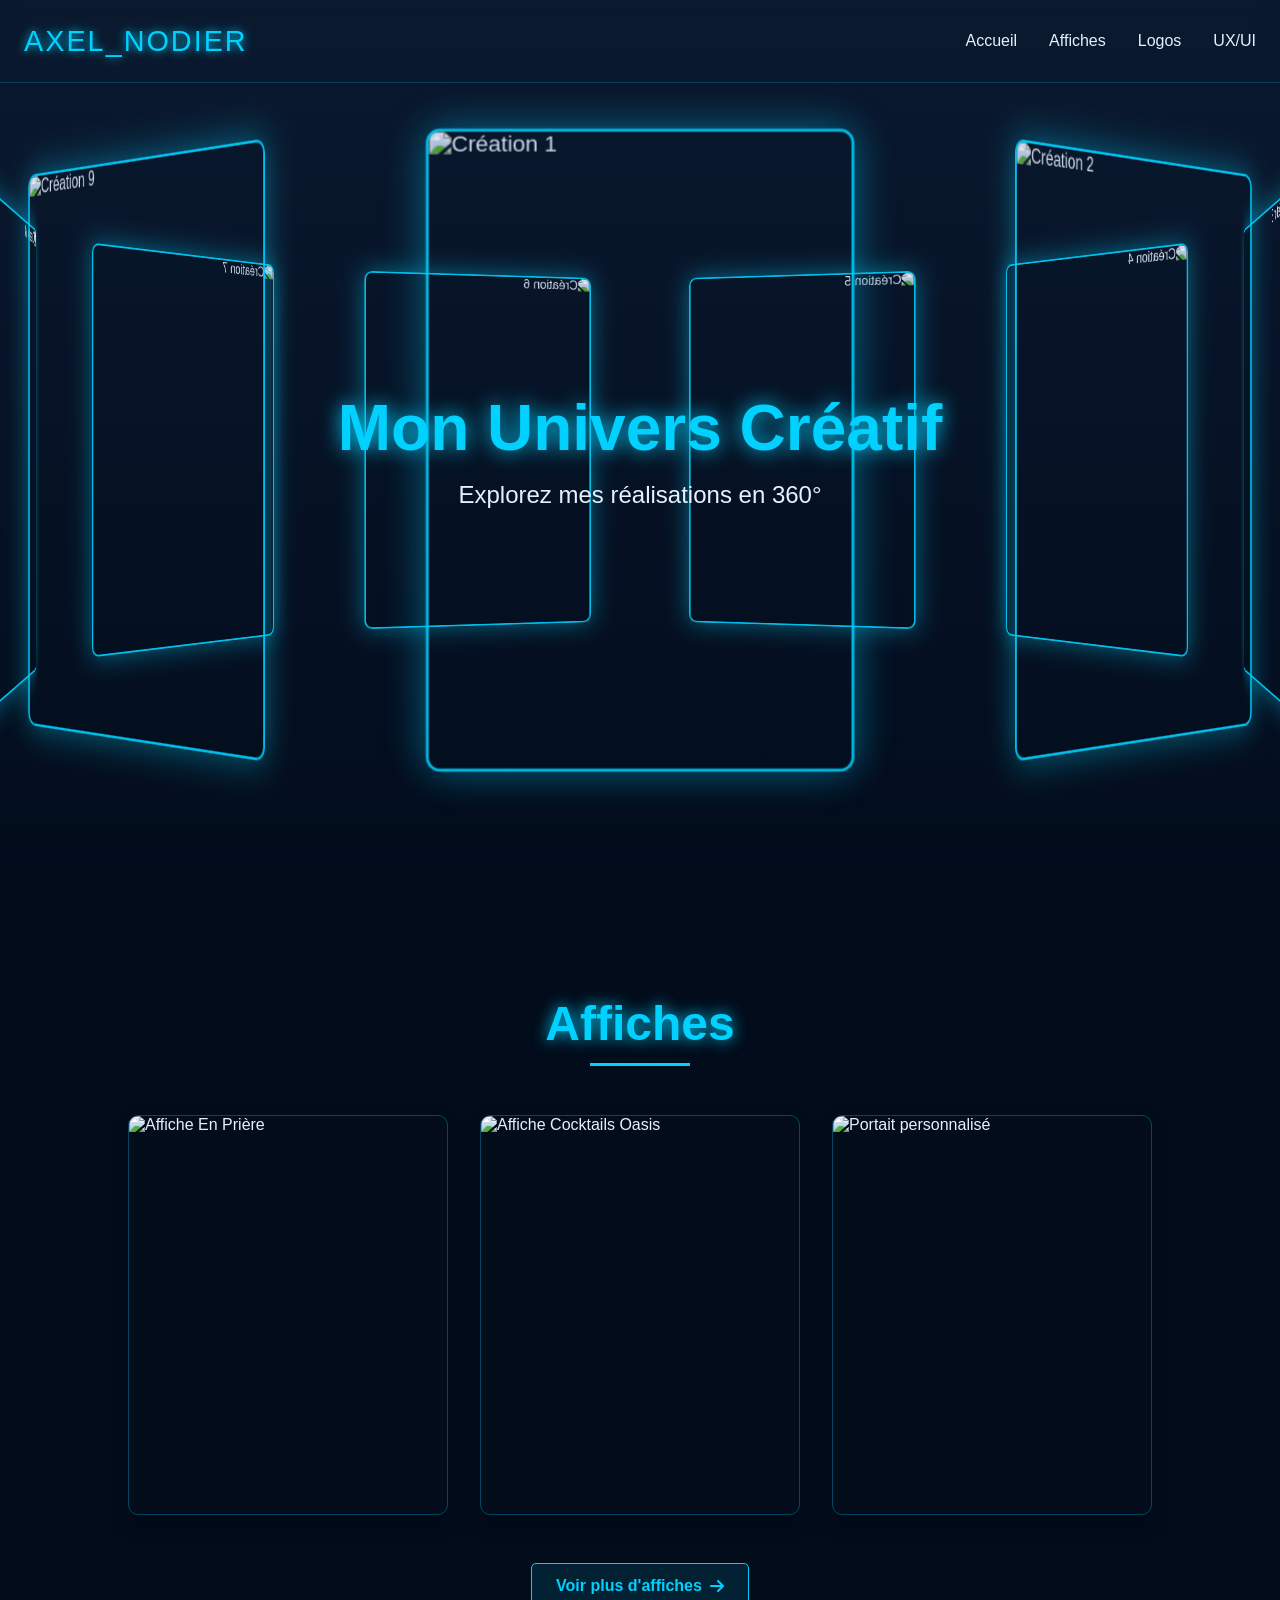
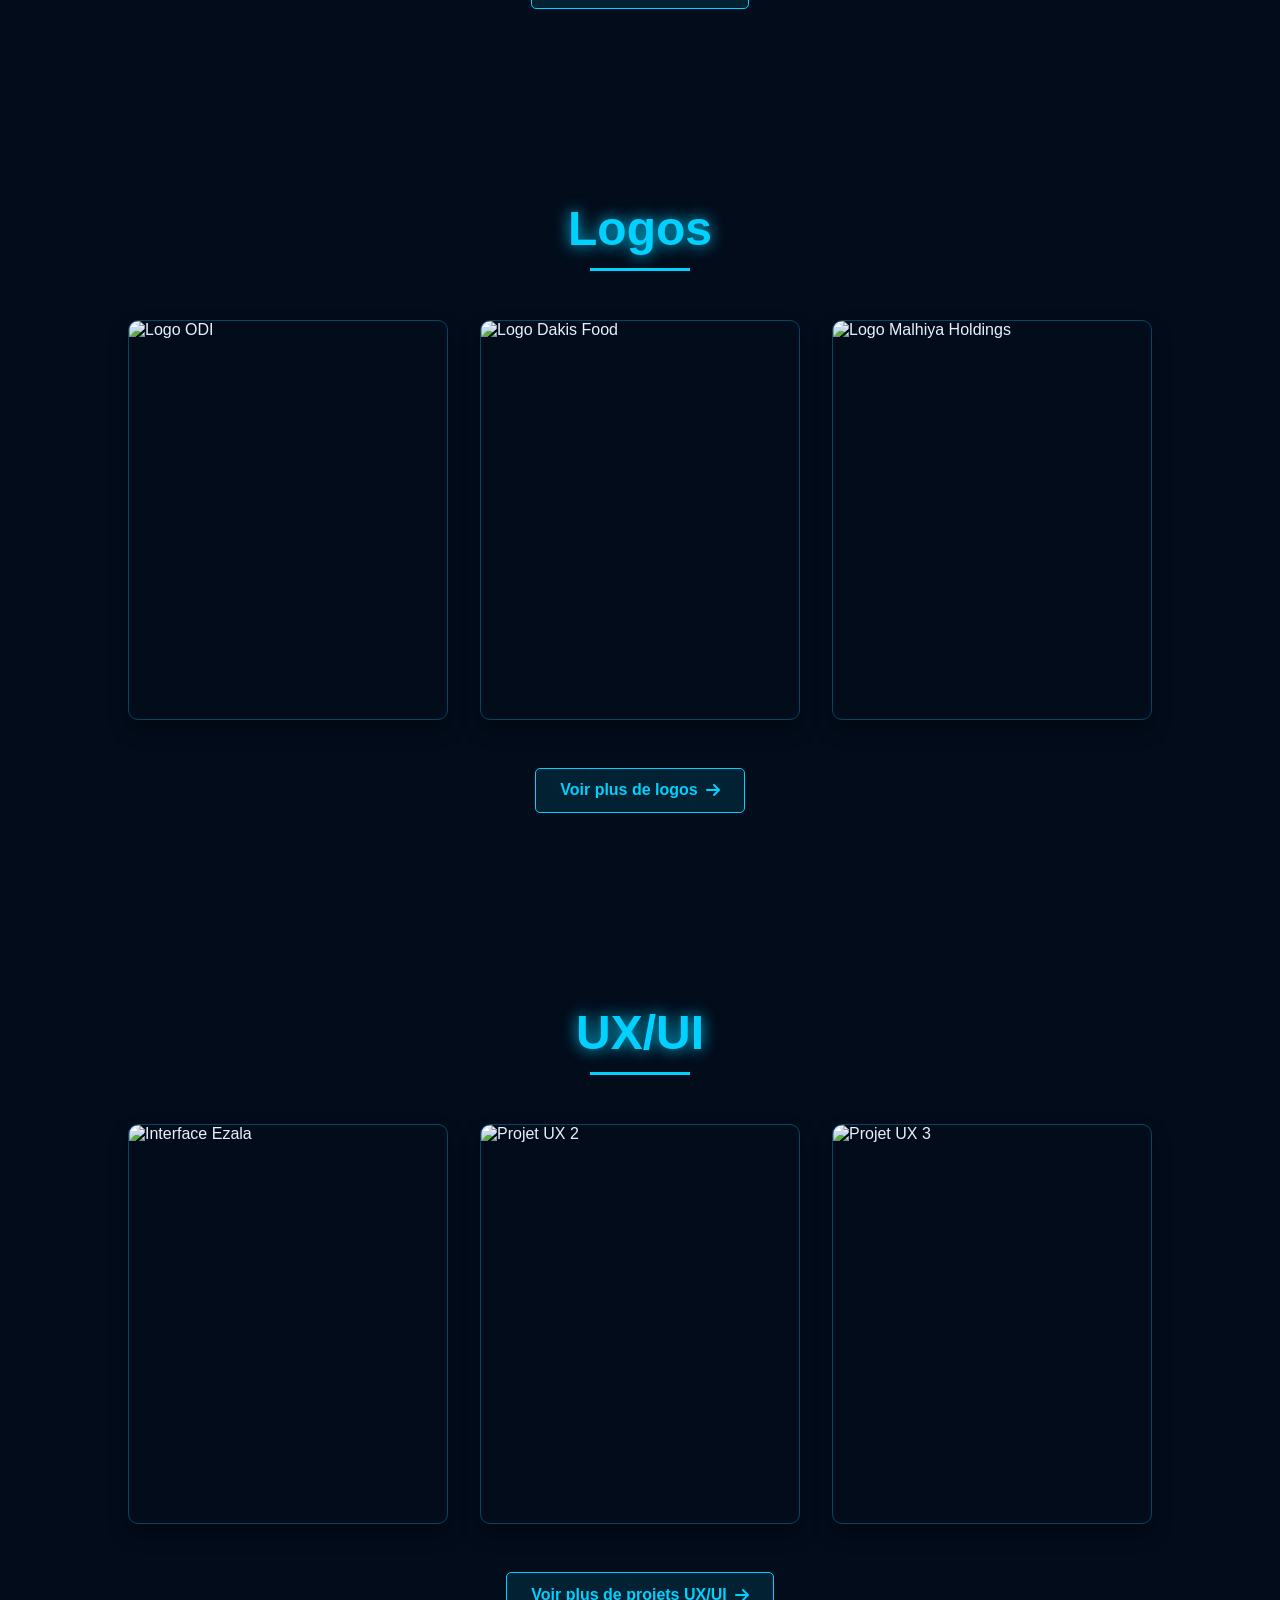
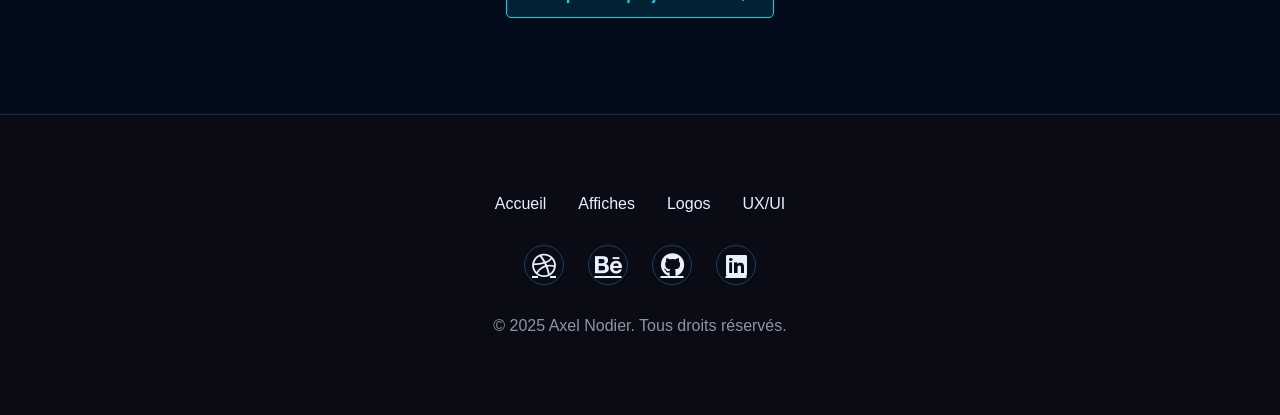
==== decouverte.html @ 6ff3a8cb "Initial commit" ====
<!DOCTYPE html>
<html lang="fr">
<head>
    <meta charset="UTF-8">
    <meta name="viewport" content="width=device-width, initial-scale=1.0">
    <title>Découverte | Axel Nodier - Designer & Développeur Web</title>
    <link rel="stylesheet" href="https://cdnjs.cloudflare.com/ajax/libs/font-awesome/6.4.0/css/all.min.css">
    <style>
        :root {
            --deep-blue: #0a192f;
            --neon-blue: #00d1ff;
            --dark-bg: #020c1b;
            --text-light: #e6f1ff;
            --accent-black: #0b0b15;
            --transition: all 0.5s cubic-bezier(0.25, 0.8, 0.3, 1);
        }

        @font-face {
            font-family: 'Cyber';
            src: url('https://fonts.cdnfonts.com/css/cyberpunk') format('woff2');
        }

        * {
            margin: 0;
            padding: 0;
            box-sizing: border-box;
        }

        body {
            font-family: 'Montserrat', sans-serif;
            background-color: var(--dark-bg);
            color: var(--text-light);
            overflow-x: hidden;
        }

        #tel{
            display: none;
        }



        /* Animations */
        @keyframes float {
            0%, 100% { transform: translateY(0); }
            50% { transform: translateY(-20px); }
        }

        @keyframes pulse {
            0%, 100% { opacity: 0.8; }
            50% { opacity: 1; }
        }

        @keyframes glitch {
            0% { text-shadow: 2px 0 var(--neon-blue); }
            25% { text-shadow: -2px 0 #ff00ff; }
            50% { text-shadow: 2px 0 #00ffcc; }
            75% { text-shadow: -2px 0 #ff9900; }
            100% { text-shadow: 2px 0 var(--neon-blue); }
        }

        @keyframes rotate {
            from { transform: rotateY(0deg); }
            to { transform: rotateY(360deg); }
        }

        /* Header */
        header {
            position: fixed;
            top: 0;
            width: 100%;
            padding: 1.5rem;
            display: flex;
            justify-content: space-between;
            align-items: center;
            z-index: 1000;
            background: rgba(10, 25, 47, 0.8);
            backdrop-filter: blur(10px);
            border-bottom: 1px solid rgba(0, 209, 255, 0.2);
        }

        .logo {
            font-family: 'Cyber', sans-serif;
            font-size: 1.8rem;
            color: var(--neon-blue);
            text-shadow: 0 0 10px var(--neon-blue);
            letter-spacing: 2px;
        }

        .nav-links {
            display: flex;
            gap: 2rem;
        }

        .nav-links a {
            color: var(--text-light);
            text-decoration: none;
            font-weight: 500;
            position: relative;
            padding: 0.5rem 0;
        }

        .nav-links a::after {
            content: '';
            position: absolute;
            bottom: 0;
            left: 0;
            width: 0;
            height: 2px;
            background: var(--neon-blue);
            transition: var(--transition);
        }

        .nav-links a:hover::after {
            width: 100%;
        }

        /* Carrousel 360° amélioré */
        .carousel-360 {
            height: 100vh;
            display: flex;
            justify-content: center;
            align-items: center;
            position: relative;
            overflow: hidden;
            perspective: 2000px;
            background: linear-gradient(to bottom, var(--deep-blue), var(--dark-bg));
        }

        .carousel-container {
            width: 100%;
            height: 100%;
            position: absolute;
            transform-style: preserve-3d;
            animation: rotate 40s infinite linear;
        }

        .carousel-item {
            position: absolute;
            width: 300px;
            height: 450px;
            left: 50%;
            top: 50%;
            transform: translate(-50%, -50%) rotateY(var(--angle)) translateZ(600px);
            transition: all 0.5s ease;
            border: 2px solid var(--neon-blue);
            box-shadow: 0 0 30px rgba(0, 209, 255, 0.5);
            border-radius: 10px;
            overflow: hidden;
            opacity: 0.9;
            cursor: pointer;
        }

        .carousel-item:hover {
            opacity: 1;
            box-shadow: 0 0 50px var(--neon-blue);
            transform: translate(-50%, -50%) rotateY(var(--angle)) translateZ(600px) scale(1.05);
        }

        .carousel-item img {
            width: 100%;
            height: 100%;
            object-fit: cover;
            transition: var(--transition);
        }

        .carousel-overlay {
            position: absolute;
            top: 50%;
            left: 50%;
            transform: translate(-50%, -50%);
            text-align: center;
            z-index: 2;
            pointer-events: none;
        }

        .carousel-overlay h1 {
            font-size: 4rem;
            margin-bottom: 1rem;
            font-family: 'Cyber', sans-serif;
            color: var(--neon-blue);
            text-shadow: 0 0 20px var(--neon-blue);
            animation: glitch 5s infinite;
        }

        .carousel-overlay p {
            font-size: 1.5rem;
            color: var(--text-light);
        }

        /* Modal */
        .modal {
            display: none;
            position: fixed;
            z-index: 2000;
            left: 0;
            top: 0;
            width: 100%;
            height: 100%;
            background-color: rgba(0, 0, 0, 0.9);
            backdrop-filter: blur(10px);
            overflow: auto;
            opacity: 0;
            transition: opacity 0.3s ease;
        }

        .modal.show {
            display: flex;
            opacity: 1;
        }

        .modal-content {
            display: flex;
            width: 90%;
            max-width: 1200px;
            margin: auto;
            background: var(--deep-blue);
            border-radius: 10px;
            overflow: hidden;
            border: 1px solid var(--neon-blue);
            box-shadow: 0 0 30px rgba(0, 209, 255, 0.3);
            position: relative;
        }

        .close {
            position: absolute;
            top: 15px;
            right: 15px;
            color: var(--text-light);
            font-size: 2rem;
            font-weight: bold;
            cursor: pointer;
            transition: var(--transition);
            z-index: 3;
        }

        .close:hover {
            color: var(--neon-blue);
            transform: rotate(90deg);
        }

        .modal-grid {
            display: grid;
            grid-template-columns: 1.5fr 1fr;
            width: 100%;
        }

        .image-column {
            display: flex;
            align-items: center;
            justify-content: center;
            padding: 2rem;
            background: rgba(10, 25, 47, 0.7);
        }

        .modal-image {
            max-width: 100%;
            max-height: 80vh;
            object-fit: contain;
            border-radius: 5px;
            box-shadow: 0 0 20px rgba(0, 0, 0, 0.5);
        }

        .details-column {
            padding: 3rem;
            background: var(--accent-black);
            display: flex;
            flex-direction: column;
            justify-content: space-between;
        }

        .modal-title {
            font-size: 2rem;
            margin-bottom: 1rem;
            color: var(--neon-blue);
            font-family: 'Cyber', sans-serif;
        }

        .modal-category {
            display: inline-block;
            padding: 0.3rem 0.8rem;
            background: rgba(0, 209, 255, 0.2);
            border-radius: 20px;
            font-size: 0.9rem;
            margin-bottom: 1.5rem;
        }

        .modal-description {
            margin-bottom: 2rem;
            line-height: 1.6;
            color: rgba(230, 241, 255, 0.8);
        }

        .modal-cta {
            display: flex;
            flex-direction: column;
            gap: 1rem;
        }

        .cta-button {
            display: flex;
            align-items: center;
            justify-content: center;
            padding: 0.8rem 1.5rem;
            border-radius: 5px;
            font-weight: 600;
            text-decoration: none;
            transition: var(--transition);
            gap: 0.5rem;
        }

        .cta-whatsapp {
            background: #25D366;
            color: white;
        }

        .cta-whatsapp:hover {
            background: #128C7E;
            transform: translateY(-3px);
            box-shadow: 0 5px 15px rgba(37, 211, 102, 0.3);
        }

        .cta-mail {
            background: var(--neon-blue);
            color: var(--dark-bg);
        }

        .cta-mail:hover {
            background: #00a8cc;
            transform: translateY(-3px);
            box-shadow: 0 5px 15px rgba(0, 209, 255, 0.3);
        }

        .cta-devis {
            background: transparent;
            color: var(--neon-blue);
            border: 2px solid var(--neon-blue);
        }

        .cta-devis:hover {
            background: rgba(0, 209, 255, 0.1);
            transform: translateY(-3px);
            box-shadow: 0 5px 15px rgba(0, 209, 255, 0.2);
        }

        /* Sections galerie améliorées */
        .gallery-section {
            padding: 6rem 10%;
            position: relative;
            overflow: hidden;
        }

        .section-title {
            font-size: 3rem;
            margin-bottom: 4rem;
            text-align: center;
            font-family: 'Cyber', sans-serif;
            color: var(--neon-blue);
            text-shadow: 0 0 15px var(--neon-blue);
            position: relative;
        }

        .section-title::after {
            content: '';
            position: absolute;
            bottom: -15px;
            left: 50%;
            transform: translateX(-50%);
            width: 100px;
            height: 3px;
            background: var(--neon-blue);
        }

        .gallery-grid {
            display: grid;
            grid-template-columns: repeat(auto-fit, minmax(300px, 1fr));
            gap: 2rem;
            max-width: 1400px;
            margin: 0 auto;
        }

        .gallery-item {
            position: relative;
            height: 400px;
            border-radius: 10px;
            overflow: hidden;
            border: 1px solid rgba(0, 209, 255, 0.3);
            transition: var(--transition);
            box-shadow: 0 10px 20px rgba(0, 0, 0, 0.3);
            cursor: pointer;
        }

        .gallery-item:hover {
            transform: translateY(-10px);
            box-shadow: 0 20px 40px rgba(0, 209, 255, 0.3);
            border-color: var(--neon-blue);
        }

        .gallery-img {
            width: 100%;
            height: 100%;
            object-fit: cover;
            transition: var(--transition);
        }

        .gallery-item:hover .gallery-img {
            transform: scale(1.05);
        }

        .gallery-overlay {
            position: absolute;
            bottom: 0;
            left: 0;
            width: 100%;
            padding: 2rem;
            background: linear-gradient(to top, rgba(0, 0, 0, 0.9), transparent);
            transform: translateY(100%);
            transition: var(--transition);
        }

        .gallery-item:hover .gallery-overlay {
            transform: translateY(0);
        }

        .gallery-title {
            font-size: 1.5rem;
            margin-bottom: 0.5rem;
            color: var(--neon-blue);
        }

        .gallery-category {
            color: var(--text-light);
            opacity: 0.8;
            font-size: 0.9rem;
        }

        .see-more {
            display: block;
            text-align: center;
            margin-top: 3rem;
        }

        .see-more-link {
            display: inline-flex;
            align-items: center;
            gap: 0.5rem;
            padding: 0.8rem 1.5rem;
            background: rgba(0, 209, 255, 0.1);
            color: var(--neon-blue);
            border: 1px solid var(--neon-blue);
            border-radius: 5px;
            text-decoration: none;
            font-weight: 600;
            transition: var(--transition);
        }

        .see-more-link:hover {
            background: rgba(0, 209, 255, 0.2);
            transform: translateY(-3px);
            box-shadow: 0 5px 15px rgba(0, 209, 255, 0.2);
        }

        /* Effet de particules sur les cartes */
        .gallery-item::after {
            content: '';
            position: absolute;
            top: 0;
            left: 0;
            width: 100%;
            height: 100%;
            background: radial-gradient(circle at var(--x) var(--y), 
                      rgba(0, 209, 255, 0.1) 0%, transparent 30%);
            pointer-events: none;
            opacity: 0;
            transition: opacity 0.3s;
        }

        .gallery-item:hover::after {
            opacity: 1;
        }

        /* Footer */
        footer {
            padding: 5rem 10%;
            background: var(--accent-black);
            position: relative;
            border-top: 1px solid rgba(0, 209, 255, 0.2);
            overflow: hidden;
            text-align: center;
        }

        .footer-links {
            display: flex;
            justify-content: center;
            gap: 2rem;
            margin-bottom: 2rem;
        }

        .footer-links a {
            color: var(--text-light);
            text-decoration: none;
            transition: var(--transition);
            position: relative;
        }

        .footer-links a::after {
            content: '';
            position: absolute;
            bottom: -5px;
            left: 0;
            width: 0;
            height: 2px;
            background: var(--neon-blue);
            transition: var(--transition);
        }

        .footer-links a:hover::after {
            width: 100%;
        }

        .social-links {
            display: flex;
            justify-content: center;
            gap: 1.5rem;
            margin: 2rem 0;
        }

        .social-links a {
            color: var(--text-light);
            font-size: 1.5rem;
            transition: var(--transition);
            width: 40px;
            height: 40px;
            border-radius: 50%;
            display: flex;
            align-items: center;
            justify-content: center;
            border: 1px solid rgba(0, 209, 255, 0.3);
        }

        .social-links a:hover {
            color: var(--neon-blue);
            transform: translateY(-5px);
            border-color: var(--neon-blue);
            box-shadow: 0 0 15px rgba(0, 209, 255, 0.3);
        }

        .copyright {
            margin-top: 2rem;
            color: rgba(230, 241, 255, 0.6);
        }

        /* Effet de balayage sur le footer */
        footer::before {
            content: '';
            position: absolute;
            top: 0;
            left: 0;
            width: 100%;
            height: 100%;
            background: linear-gradient(
                135deg,
                transparent 0%,
                rgba(0, 209, 255, 0.03) 50%,
                transparent 100%
            );
            transform: translateX(-100%);
            transition: transform 0.6s ease;
            z-index: -1;
        }

        footer:hover::before {
            transform: translateX(100%);
        }

        /* Responsive */
        @media (max-width: 1024px) {
            .carousel-item {
                width: 250px;
                height: 375px;
                transform: translate(-50%, -50%) rotateY(var(--angle)) translateZ(400px);
            }

            .carousel-overlay h1 {
                font-size: 3rem;
            }

            .modal-grid {
                grid-template-columns: 1fr;
            }

            .details-column {
                padding: 2rem;
            }
        }

        @media (max-width: 768px) {
            .carousel-item {
                width: 200px;
                height: 300px;
                transform: translate(-50%, -50%) rotateY(var(--angle)) translateZ(300px);
            }

            .carousel-overlay h1 {
                font-size: 2rem;
            }

            .carousel-overlay p {
                font-size: 1rem;
            }

            .section-title {
                font-size: 2rem;
            }

            .gallery-grid {
                grid-template-columns: 1fr;
            }

            .nav-links {
                display: none;
            }

            .modal-content {
                width: 95%;
            }
        }

        @media only screen and (max-width:768px) {
            #tel{
                display: block;
                opacity: 1;
            }

            #tel header {
            position: fixed;
            top: 0;
            width: 100%;
            padding: 1.5rem;
            display: flex;
            justify-content: space-between;
            align-items: center;
            z-index: 1000;
            background: rgba(10, 25, 47, 0.8);
            backdrop-filter: blur(10px);
            border-bottom: 1px solid rgba(0, 209, 255, 0.2);

        }

        #header-logo a {
            font-family: 'Alta', sans-serif;
            font-size: 1.8rem;
            font-weight: bold;
            color: var(--color-gold);
            text-decoration: none;
            letter-spacing: 2px;
            position: relative;
        }

        #header-logo a::after {
            content: '';
            position: absolute;
            bottom: -5px;
            left: 0;
            width: 100%;
            height: 2px;
            background: var(--deep-blue);
            transform: scaleX(0);
            transform-origin: right;
            transition: transform 0.4s ease;
        }

        #header-logo a:hover::after {
            transform: scaleX(1);
            transform-origin: left;
        }

            .menu-btn {
            width: 40px;
            height: 40px;
            display: flex;
            flex-direction: column;
            justify-content: center;
            align-items: center;
            gap: 6px;
            cursor: pointer;
            z-index: 1001;
        }

        .menu-line {
            width: 25px;
            height: 3px;
            background: white;
            transition: var(--transitionB);
        }

        .menu-btn.active .menu-line:nth-child(1) {
            transform: translateY(9px) rotate(45deg);
        }

        .menu-btn.active .menu-line:nth-child(2) {
            opacity: 0;
        }

        .menu-btn.active .menu-line:nth-child(3) {
            transform: translateY(-9px) rotate(-45deg);
        }

        /* Menu mobile */
        .mobile-menu {
            position: fixed;
            top: 0;
            left: 0;
            width: 100%;
            height: 100vh;
            background: rgba(0, 0, 0, 0.95);
            z-index: 999;
            display: flex;
            flex-direction: column;
            justify-content: center;
            margin-top: -50px;
            align-items: center;
            gap: 2rem;
            clip-path: circle(0% at 90% 5%);
            transition: clip-path 1s ease-in-out;
        }

        .mobile-menu.open {
            clip-path: circle(150% at 90% 5%);
        }

        .mobile-menu a {
            color: var(--neon-blue);
            text-decoration: none;
            font-size: 1.4rem;
            position: relative;
            padding: 0.5rem 1rem;
            transition: var(--transitionB);
        }

        .mobile-menu a::before {
            content: '';
            position: absolute;
            bottom: 0;
            left: 0;
            width: 0;
            height: 2px;
            background: var(--neon-blue);
            transition: var(--transitionB);
        }

        .mobile-menu a:hover::before {
            width: 100%;
        }

        .mobile-menu a:hover{
            border-bottom: var(--neon-blue);
            padding-bottom: 10px;
        }


        #one{
                display: none;
        }


        }
    </style>
</head>
<body>
    <!-- Header -->
    <header id="one">
        <div class="logo">AXEL_NODIER</div>
        <nav class="nav-links">
            <a href="./index.html">Accueil</a>
            <a href="./pages/affiche.html">Affiches</a>
            <a href="./pages/logo.html">Logos</a>
            <a href="./pages/ux.html">UX/UI</a>
        </nav>
    </header>

    
    <section id="tel">
        <header>
            <div class="logo">AXEL_NODIER</div>
                <div class="menu-btn" id="menuBtn">
                <div class="menu-line"></div>
                <div class="menu-line"></div>
                <div class="menu-line"></div>
            </div>
        </header>
    
        <nav class="mobile-menu" id="mobileMenu">
            <a href="./index.html">Accueil</a>
            <a href="#stats">Mes Stats</a>
            <a href="#creations">Créations</a>
            <a href="#contact">Contact</a>
            <a href="./decouverte.html">Explorer +</a>
        </nav>
    </section>

    <!-- Carrousel 360° -->
    <section class="carousel-360">
        <div class="carousel-container" id="carousel"></div>
        <div class="carousel-overlay">
            <h1>Mon Univers Créatif</h1>
            <p>Explorez mes réalisations en 360°</p>
        </div>
    </section>

    <!-- Section Affiches -->
    <section id="affiches" class="gallery-section">
        <h2 class="section-title">Affiches</h2>
        <div class="gallery-grid">
            <div class="gallery-item" data-title="En Prière" data-category="Affiche événementielle" data-description="Affiche créée pour un événement culturel mettant en avant la spiritualité et l'art contemporain.">
                <img src="./projets/enpriere.png" alt="Affiche En Prière" class="gallery-img">
                <div class="gallery-overlay">
                    <h3 class="gallery-title">En Prière 🤲🏽</h3>
                    <p class="gallery-category">Affiche événementielle</p>
                </div>
            </div>
            <div class="gallery-item" data-title="Cocktails Oasis" data-category="Affiche promotionnelle" data-description="Conception d'une affiche promotionnelle pour une série de cocktails d'été inspirés des déserts.">
                <img src="./projets/COCKTAILS OASIS.png" alt="Affiche Cocktails Oasis" class="gallery-img">
                <div class="gallery-overlay">
                    <h3 class="gallery-title">Cocktails Oasis 🍸</h3>
                    <p class="gallery-category">Affiche promotionnelle</p>
                </div>
            </div>
            <div class="gallery-item" data-title="Lutumbs" data-category="Affiche musicale" data-description="Affiche pour un concert exclusif du groupe Lutumbs, mélangeant influences afro et électroniques.">
                <img src="./projets/MBELE_BEN_1.png" alt="Portait personnalisé" class="gallery-img">
                <div class="gallery-overlay">
                    <h3 class="gallery-title">BEN😘</h3>
                    <p class="gallery-category">Portait Personnlisé</p>
                </div>
            </div>
        </div>
        <div class="see-more">
            <a href="./pages/affiche.html" class="see-more-link">
                Voir plus d'affiches
                <i class="fas fa-arrow-right"></i>
            </a>
        </div>
    </section>

    <!-- Section Logos -->
    <section id="logos" class="gallery-section">
        <h2 class="section-title">Logos</h2>
        <div class="gallery-grid">
            <div class="gallery-item" data-title="ODI" data-category="Identité visuelle" data-description="Logo créé pour ODI, une entreprise spécialisée dans les solutions digitales innovantes.">
                <img src="./projets/log_odi_fond_blanc.png" alt="Logo ODI" class="gallery-img">
                <div class="gallery-overlay">
                    <h3 class="gallery-title">ODI</h3>
                    <p class="gallery-category">Identité visuelle</p>
                </div>
            </div>
            <div class="gallery-item" data-title="Dakis Food" data-category="Logo restaurant" data-description="Identité visuelle pour un restaurant fusion proposant une cuisine africaine réinventée.">
                <img src="./projets/Dakis_food_logo_white.png" alt="Logo Dakis Food" class="gallery-img">
                <div class="gallery-overlay">
                    <h3 class="gallery-title">Dakis Food</h3>
                    <p class="gallery-category">Logo restaurant</p>
                </div>
            </div>
            <div class="gallery-item" data-title="Malkiya Holdings" data-category="Logo entreprise" data-description="Logo corporate pour un groupe d'investissement international avec des valeurs fortes.">
                <img src="./projets/MALHIYA HOLDINGS.png" alt="Logo Malhiya Holdings" class="gallery-img">
                <div class="gallery-overlay">
                    <h3 class="gallery-title">Malkiya Holdings</h3>
                    <p class="gallery-category">Logo entreprise</p>
                </div>
            </div>
        </div>
        <div class="see-more">
            <a href="./pages/logo.html" class="see-more-link">
                Voir plus de logos
                <i class="fas fa-arrow-right"></i>
            </a>
        </div>
    </section>

    <!-- Section UX/UI -->
    <section id="uxui" class="gallery-section">
        <h2 class="section-title">UX/UI</h2>
        <div class="gallery-grid">
            <div class="gallery-item" data-title="Ezala" data-category="Application mobile" data-description="Design d'interface pour une application mobile de rencontre basée sur des centres d'intérêt culturels.">
                <img src="./projets/ezalaMockupfinal.png" alt="Interface Ezala" class="gallery-img">
                <div class="gallery-overlay">
                    <h3 class="gallery-title">Ezala</h3>
                    <p class="gallery-category">Application mobile</p>
                </div>
            </div>
            <div class="gallery-item" data-title="Plateforme Web" data-category="Design d'interface" data-description="Interface utilisateur pour une plateforme web de gestion de contenu avec un dashboard intuitif.">
                <img src="./projets/ux2.jpg" alt="Projet UX 2" class="gallery-img">
                <div class="gallery-overlay">
                    <h3 class="gallery-title">Plateforme Web</h3>
                    <p class="gallery-category">Design d'interface</p>
                </div>
            </div>
            <div class="gallery-item" data-title="Dashboard" data-category="Interface admin" data-description="Tableau de bord administratif avec visualisation de données complexes et gestion utilisateur.">
                <img src="./projets/ux3.jpg" alt="Projet UX 3" class="gallery-img">
                <div class="gallery-overlay">
                    <h3 class="gallery-title">Dashboard</h3>
                    <p class="gallery-category">Interface admin</p>
                </div>
            </div>
        </div>
        <div class="see-more">
            <a href="./pages/ux.html" class="see-more-link">
                Voir plus de projets UX/UI
                <i class="fas fa-arrow-right"></i>
            </a>
        </div>
    </section>

    <!-- Modal -->
    <div id="imageModal" class="modal">
        <div class="modal-content">
            <span class="close">&times;</span>
            <div class="modal-grid">
                <div class="image-column">
                    <img id="modalImage" src="" alt="Création agrandie" class="modal-image">
                </div>
                <div class="details-column">
                    <div>
                        <h2 id="modalTitle" class="modal-title"></h2>
                        <span id="modalCategory" class="modal-category"></span>
                        <p id="modalDescription" class="modal-description"></p>
                    </div>
                    <div class="modal-cta">
                        <a href="https://wa.me/817220926" class="cta-button cta-whatsapp">
                            <i class="fab fa-whatsapp"></i> WhatsApp
                        </a>
                        <a href="mailto:axnod50@gmail.com" class="cta-button cta-mail">
                            <i class="fas fa-envelope"></i> Envoyer un mail
                        </a>
                        <a href="./pages/devis.html" class="cta-button cta-devis">
                            <i class="fas fa-file-alt"></i> Demander un devis
                        </a>
                    </div>
                </div>
            </div>
        </div>
    </div>

    <!-- Footer -->
    <footer>
        <div class="footer-links">
            <a href="./index.html">Accueil</a>
            <a href="#affiches">Affiches</a>
            <a href="#logos">Logos</a>
            <a href="#uxui">UX/UI</a>
        </div>
        <div class="social-links">
            <a href="#"><i class="fab fa-dribbble"></i></a>
            <a href="#"><i class="fab fa-behance"></i></a>
            <a href="#"><i class="fab fa-github"></i></a>
            <a href="#"><i class="fab fa-linkedin"></i></a>
        </div>
        <div class="copyright">
            &copy; 2025 Axel Nodier. Tous droits réservés.
        </div>
    </footer>
    <script src="./app/header.js"></script>
    <script>
        // Carrousel 360°
        const carousel = document.getElementById('carousel');
        const images = [
            './projets/femmes.png', 
            './projets/tout.png',
            './projets/RENEW_2.png',
            './projets/projetdodo18.png', 
            './projets/Louisette.png',
            './projets/log_odi_fond_blanc.png',
            './projets/ezalaMockupfinal.png',
            './projets/COCKTAILS OASIS.png',
            './projets/LUTUMBS.png'
        ];

        images.forEach((img, index) => {
            const angle = (index * 360) / images.length;
            const item = document.createElement('div');
            item.className = 'carousel-item';
            item.style.setProperty('--angle', `${angle}deg`);
            item.innerHTML = `<img src="${img}" alt="Création ${index + 1}" loading="lazy">`;
            carousel.appendChild(item);
            
            // Ajout du click handler pour le modal
            item.addEventListener('click', () => {
                openModal(img, `Création ${index + 1}`, 'Projet personnel', 
                         'Une de mes créations artistiques personnelles faisant partie de mon portfolio.');
            });
        });

        // Contrôle manuel du carrousel
        let isPaused = false;
        carousel.addEventListener('mouseenter', () => {
            isPaused = true;
            carousel.style.animationPlayState = 'paused';
        });

        carousel.addEventListener('mouseleave', () => {
            isPaused = false;
            carousel.style.animationPlayState = 'running';
        });

        // Rotation manuelle
        let startX, currentAngle = 0;
        carousel.addEventListener('mousedown', (e) => {
            if (!isPaused) return;
            startX = e.clientX;
            currentAngle = getCurrentRotation();
            
            document.addEventListener('mousemove', rotateCarousel);
            document.addEventListener('mouseup', stopRotate);
        });

        function getCurrentRotation() {
            const style = window.getComputedStyle(carousel);
            const matrix = new DOMMatrixReadOnly(style.transform);
            return Math.atan2(matrix.m21, matrix.m11) * (180 / Math.PI);
        }

        function rotateCarousel(e) {
            const deltaX = e.clientX - startX;
            const newAngle = currentAngle + deltaX * 0.5;
            carousel.style.transform = `rotateY(${newAngle}deg)`;
        }

        function stopRotate() {
            document.removeEventListener('mousemove', rotateCarousel);
            document.removeEventListener('mouseup', stopRotate);
        }

        // Effet de souris sur les cartes galerie
        document.querySelectorAll('.gallery-item').forEach(item => {
            item.addEventListener('mousemove', (e) => {
                const rect = item.getBoundingClientRect();
                const x = e.clientX - rect.left;
                const y = e.clientY - rect.top;
                item.style.setProperty('--x', `${x}px`);
                item.style.setProperty('--y', `${y}px`);
            });
            
            // Ajout du click handler pour le modal
            item.addEventListener('click', () => {
                const imgSrc = item.querySelector('img').src;
                const title = item.dataset.title;
                const category = item.dataset.category;
                const description = item.dataset.description;
                openModal(imgSrc, title, category, description);
            });
        });

        // Gestion du modal
        const modal = document.getElementById('imageModal');
        const modalImg = document.getElementById('modalImage');
        const modalTitle = document.getElementById('modalTitle');
        const modalCategory = document.getElementById('modalCategory');
        const modalDescription = document.getElementById('modalDescription');
        const closeBtn = document.querySelector('.close');

        function openModal(imgSrc, title, category, description) {
            modalImg.src = imgSrc;
            modalImg.alt = title;
            modalTitle.textContent = title;
            modalCategory.textContent = category;
            modalDescription.textContent = description;
            
            modal.classList.add('show');
            document.body.style.overflow = 'hidden';
        }

        function closeModal() {
            modal.classList.remove('show');
            document.body.style.overflow = 'auto';
        }

        closeBtn.addEventListener('click', closeModal);

        modal.addEventListener('click', (e) => {
            if (e.target === modal) {
                closeModal();
            }
        });

        // Animation au scroll
        const observer = new IntersectionObserver((entries) => {
            entries.forEach(entry => {
                if (entry.isIntersecting) {
                    entry.target.classList.add('animated');
                }
            });
        }, {
            threshold: 0.1
        });

        document.querySelectorAll('section').forEach(section => {
            observer.observe(section);
        });
    </script>
</body>
</html>
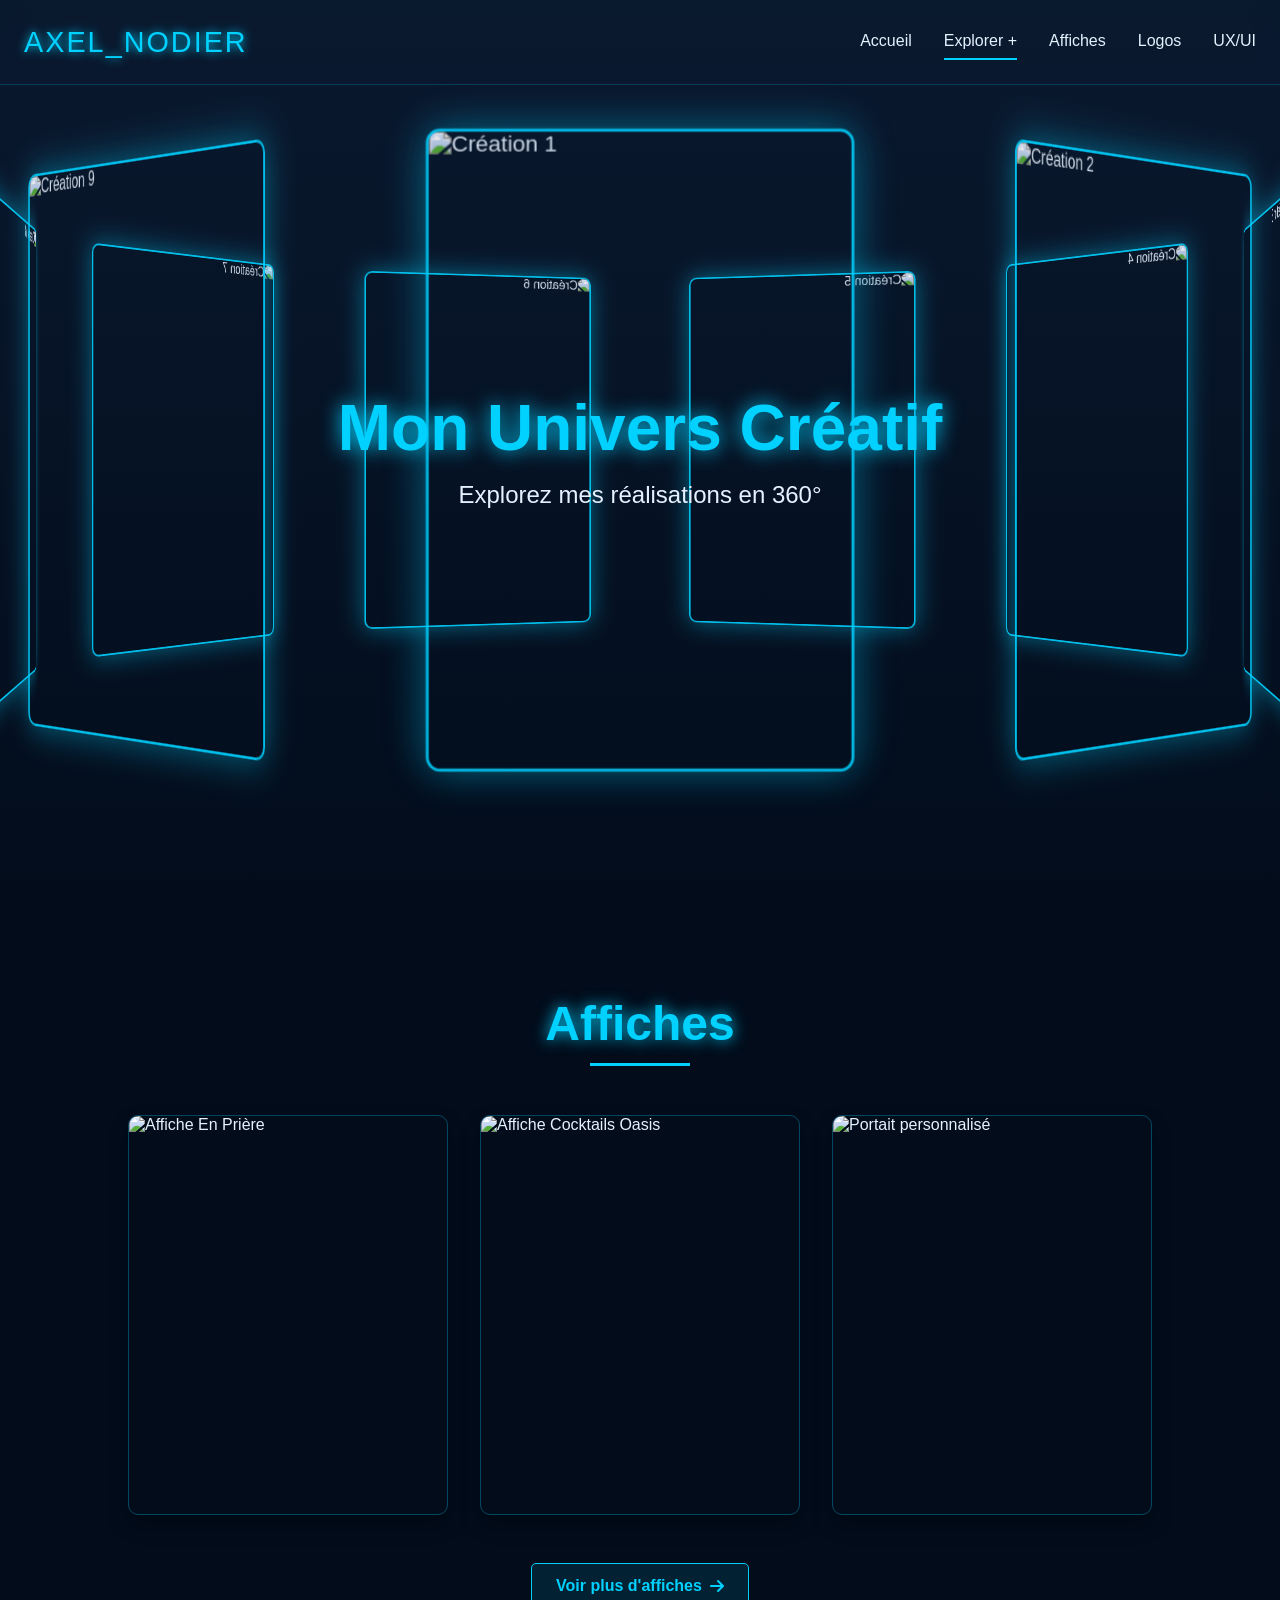
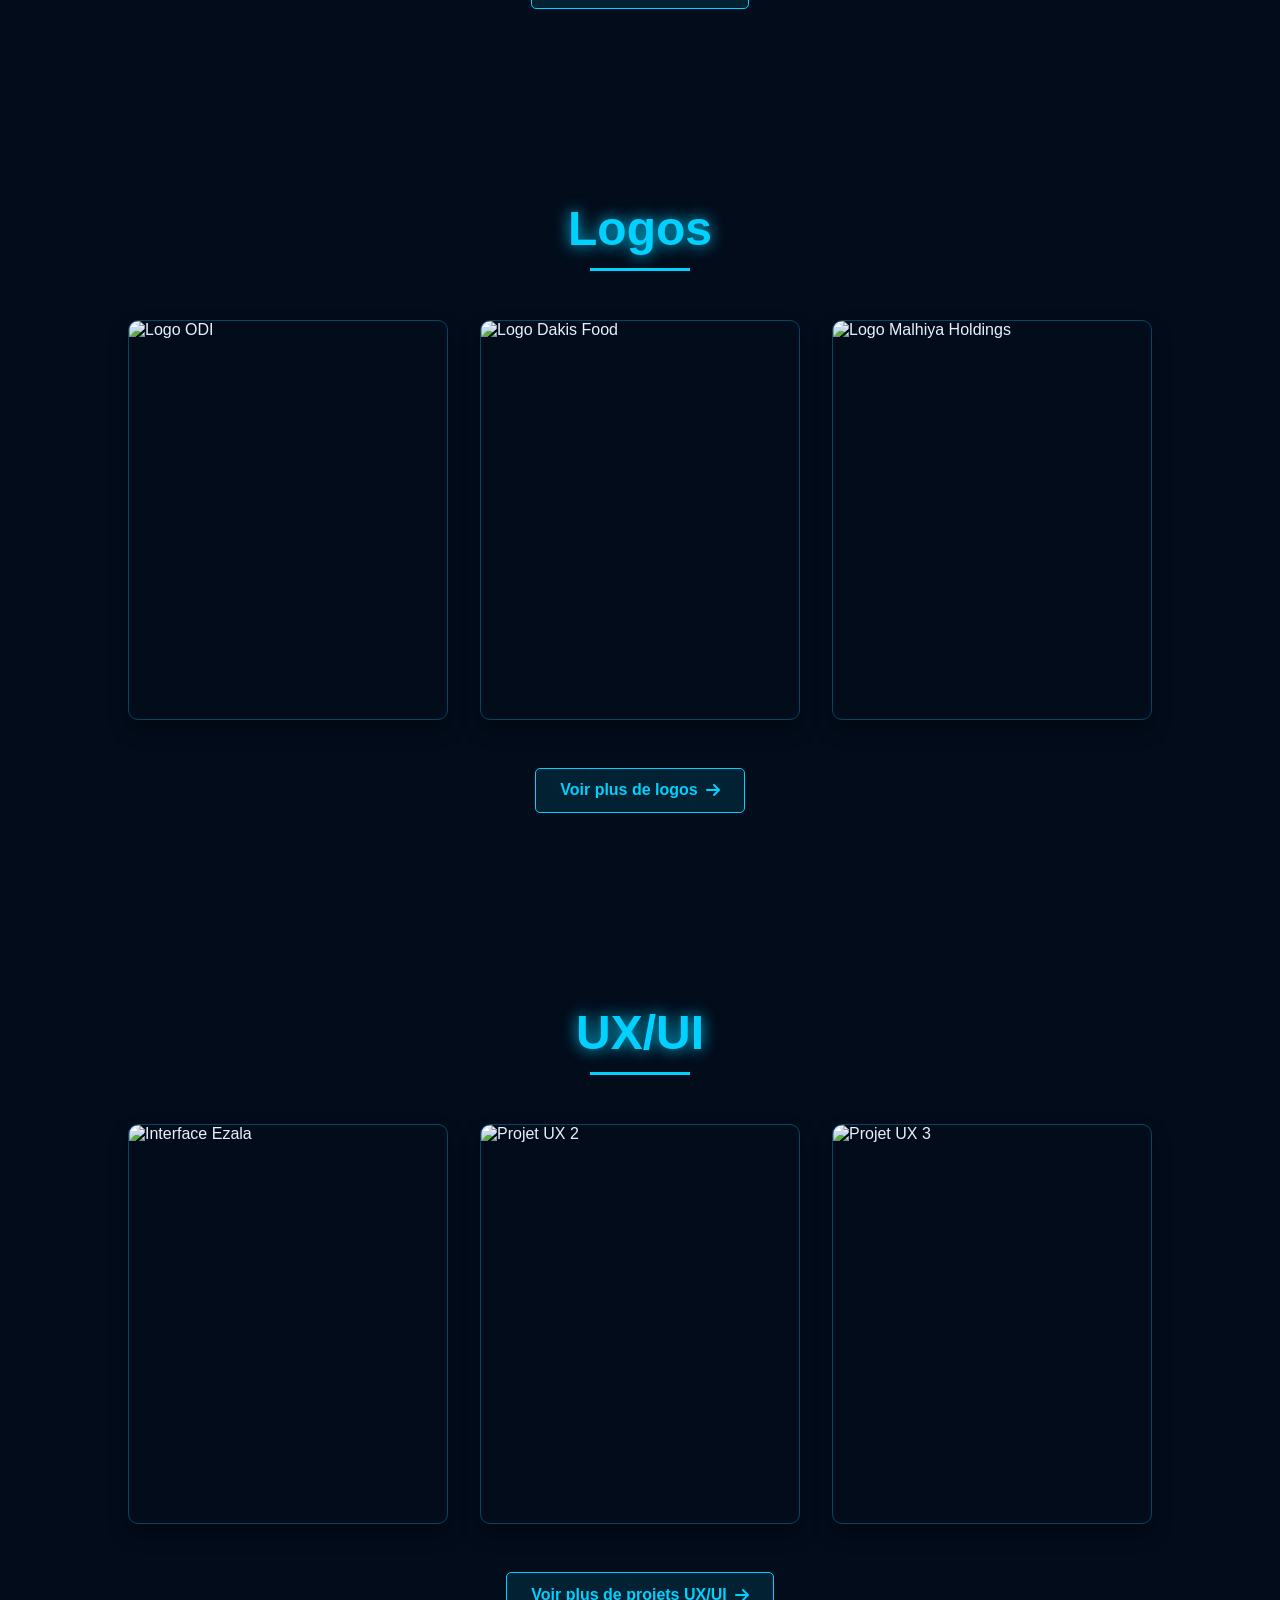
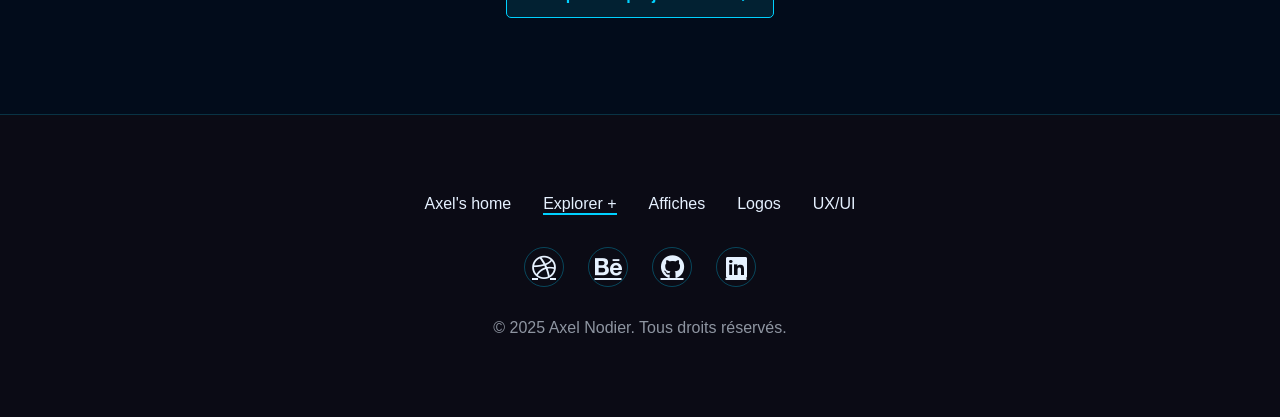
==== commit f6d8455b: "modifs modifcaitions" ====
--- a/decouverte.html
+++ b/decouverte.html
@@ -764,6 +764,16 @@
 
 
         }
+
+        .activeM{
+            border-bottom: 2px solid var(--neon-blue);
+            animation: glitch 5s infinite ;
+        }
+
+        .activeN{
+            border-bottom: 2px solid var(--neon-blue);
+
+        }
     </style>
 </head>
 <body>
@@ -772,6 +782,7 @@
         <div class="logo">AXEL_NODIER</div>
         <nav class="nav-links">
             <a href="./index.html">Accueil</a>
+            <a href="./decouverte.html" class="activeM">Explorer +</a>
             <a href="./pages/affiche.html">Affiches</a>
             <a href="./pages/logo.html">Logos</a>
             <a href="./pages/ux.html">UX/UI</a>
@@ -790,11 +801,11 @@
         </header>
     
         <nav class="mobile-menu" id="mobileMenu">
-            <a href="./index.html">Accueil</a>
-            <a href="#stats">Mes Stats</a>
-            <a href="#creations">Créations</a>
-            <a href="#contact">Contact</a>
-            <a href="./decouverte.html">Explorer +</a>
+            <a href="index.html">Accueil</a>
+            <a href="./decouverte.html" class="activeN">Explorer +</a>
+            <a href="./pages/affiche.html">Affiche</a>
+            <a href="./pages/logo.html">Logos</a>
+            <a href="./pages/ux.html">UX/UI</a>
         </nav>
     </section>
 
@@ -942,10 +953,11 @@
     <!-- Footer -->
     <footer>
         <div class="footer-links">
-            <a href="./index.html">Accueil</a>
-            <a href="#affiches">Affiches</a>
-            <a href="#logos">Logos</a>
-            <a href="#uxui">UX/UI</a>
+            <a href="./index.html">Axel's home</a>
+            <a href="./decouverte.html" class="activeM">Explorer +</a>
+            <a href="./pages/affiche.html">Affiches</a>
+            <a href="./pages/logo.html">Logos</a>
+            <a href="./pages/ux.html">UX/UI</a>
         </div>
         <div class="social-links">
             <a href="#"><i class="fab fa-dribbble"></i></a>
@@ -957,6 +969,7 @@
             &copy; 2025 Axel Nodier. Tous droits réservés.
         </div>
     </footer>
+    <script src="./app/index.js"></script>
     <script src="./app/header.js"></script>
     <script>
         // Carrousel 360°
